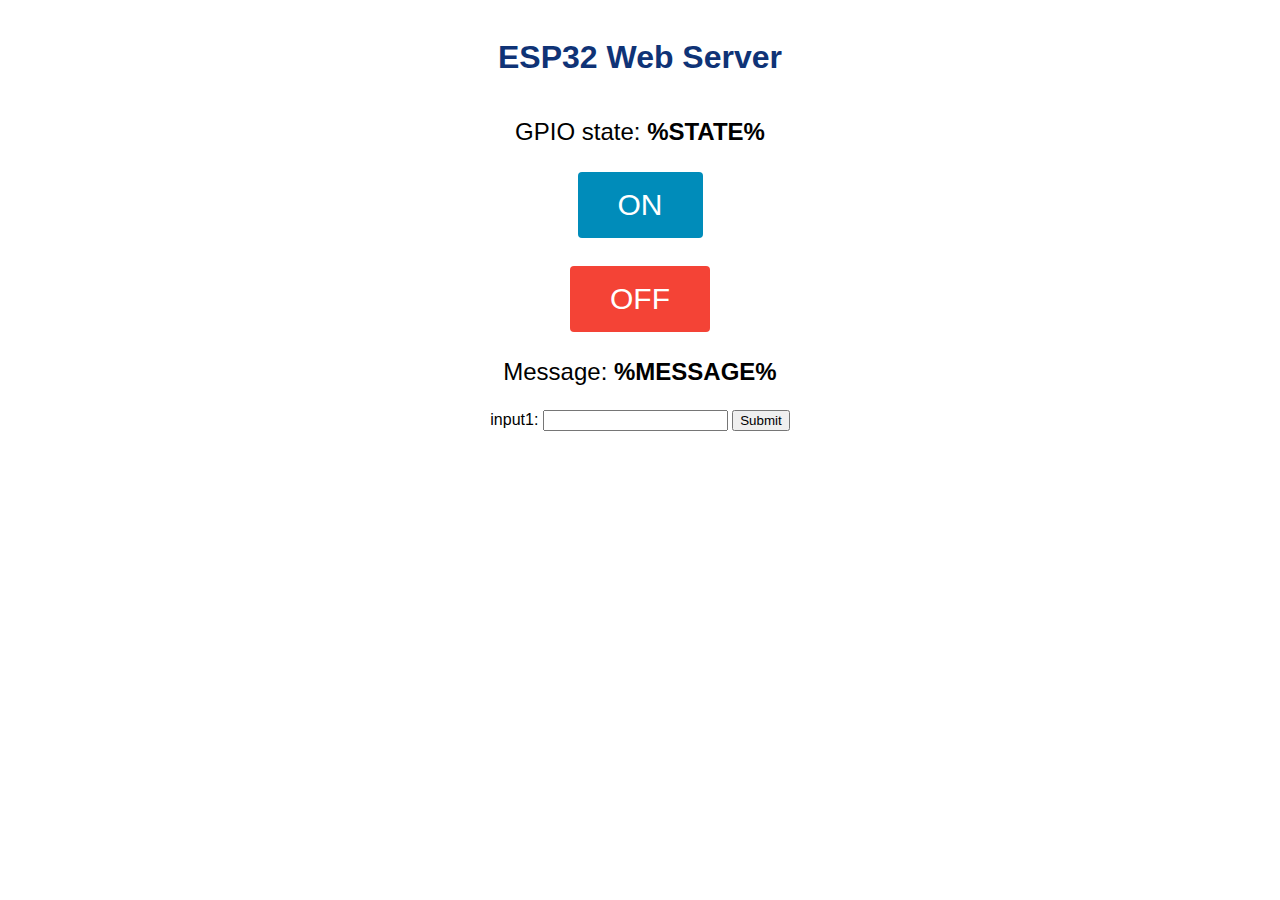
==== esp_EXAMPLE_1/data/index.html @ 5f6399fc "Add files via upload" ====
<!DOCTYPE html>
<html>
<head>
  <title>ESP32 Web Server</title>
  <meta name="viewport" content="width=device-width, initial-scale=1">
  <link rel="icon" href="data:,">
  <link rel="stylesheet" type="text/css" href="style.css">
</head>
<body>
  <h1>ESP32 Web Server</h1>
  <p>GPIO state: <strong> %STATE%</strong></p>
  <p><a href="/on">ON</a></p>
  <p><a href="/off" class="button2">OFF</a></p>
  <p>Message: <strong> %MESSAGE%</strong></p>
  <form action="/message">
    input1: <input type="text" name="input1">
    <input type="submit" value="Submit">
  </form><br>
</body>
</html>
---- esp_EXAMPLE_1/data/style.css ----
html {
  font-family: Helvetica;
  display: inline-block;
  margin: 0px auto;
  text-align: center;
}
h1{
  color: #0F3376;
  padding: 2vh;
}
p{
  font-size: 1.5rem;
}
.button, a {
  display: inline-block;
  background-color: #008CBA;
  border: none;
  border-radius: 4px;
  color: white;
  padding: 16px 40px;
  text-decoration: none;
  font-size: 30px;
  margin: 2px;
  cursor: pointer;
}
.button2, .red {
  background-color: #f44336;
}
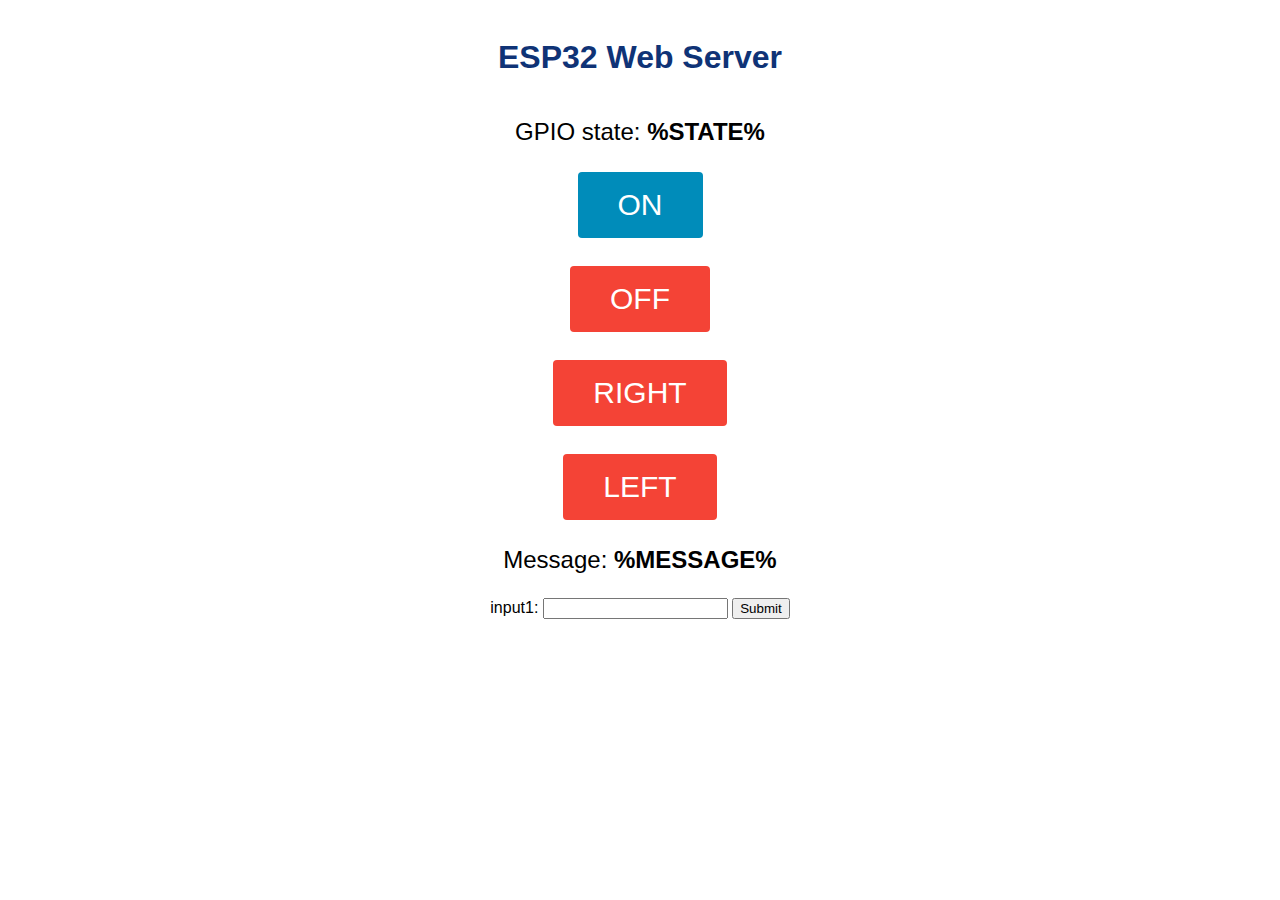
==== commit 77caf79a: "tiny changes" ====
--- a/esp_EXAMPLE_1/data/index.html
+++ b/esp_EXAMPLE_1/data/index.html
@@ -11,6 +11,8 @@
   <p>GPIO state: <strong> %STATE%</strong></p>
   <p><a href="/on">ON</a></p>
   <p><a href="/off" class="button2">OFF</a></p>
+  <p><a href="/right" class="button2">RIGHT</a></p>
+  <p><a href="/left" class="button2">LEFT</a></p>
   <p>Message: <strong> %MESSAGE%</strong></p>
   <form action="/message">
     input1: <input type="text" name="input1">
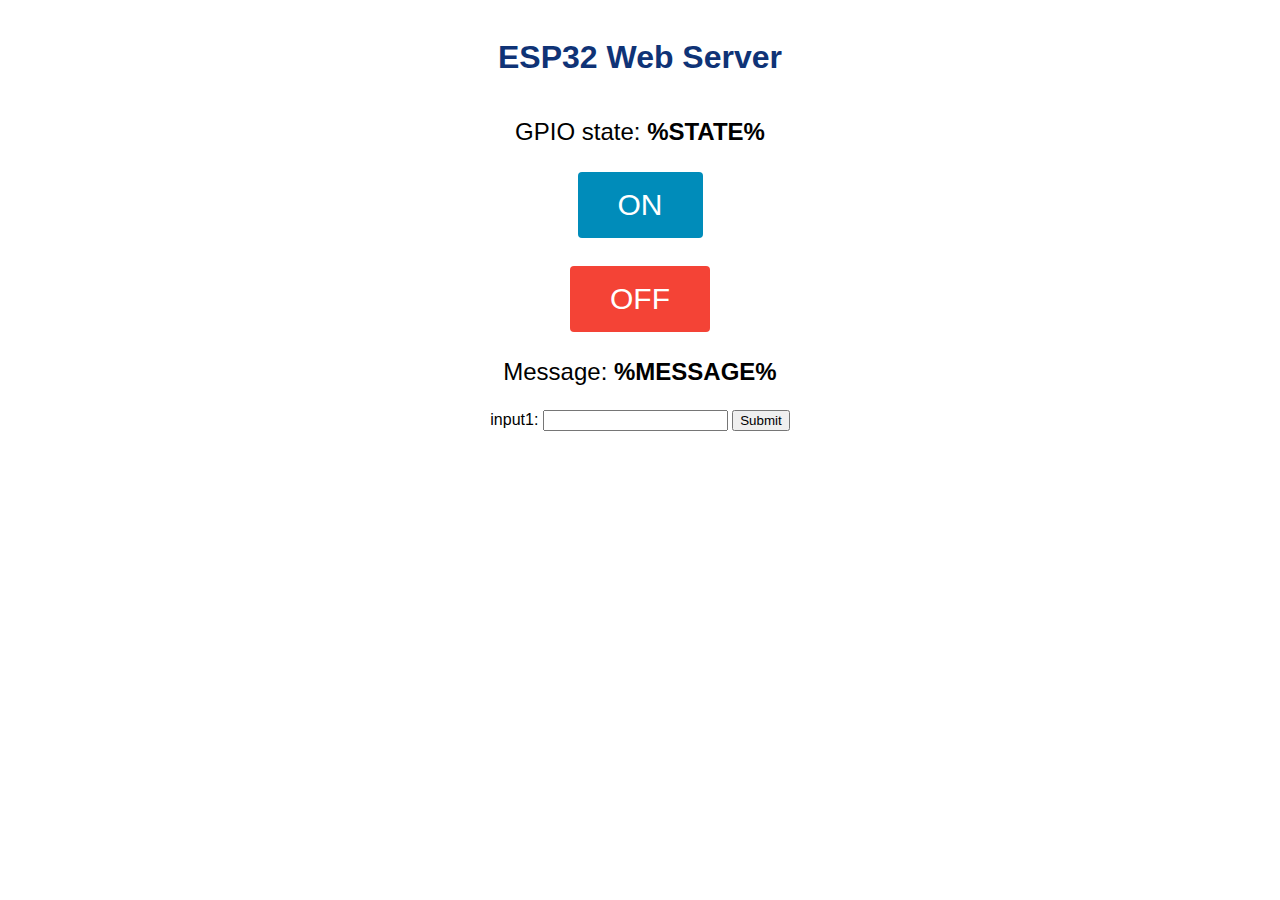
==== commit 051f1bde: "simplified" ====
--- a/esp_EXAMPLE_1/data/index.html
+++ b/esp_EXAMPLE_1/data/index.html
@@ -11,8 +11,6 @@
   <p>GPIO state: <strong> %STATE%</strong></p>
   <p><a href="/on">ON</a></p>
   <p><a href="/off" class="button2">OFF</a></p>
-  <p><a href="/right" class="button2">RIGHT</a></p>
-  <p><a href="/left" class="button2">LEFT</a></p>
   <p>Message: <strong> %MESSAGE%</strong></p>
   <form action="/message">
     input1: <input type="text" name="input1">
